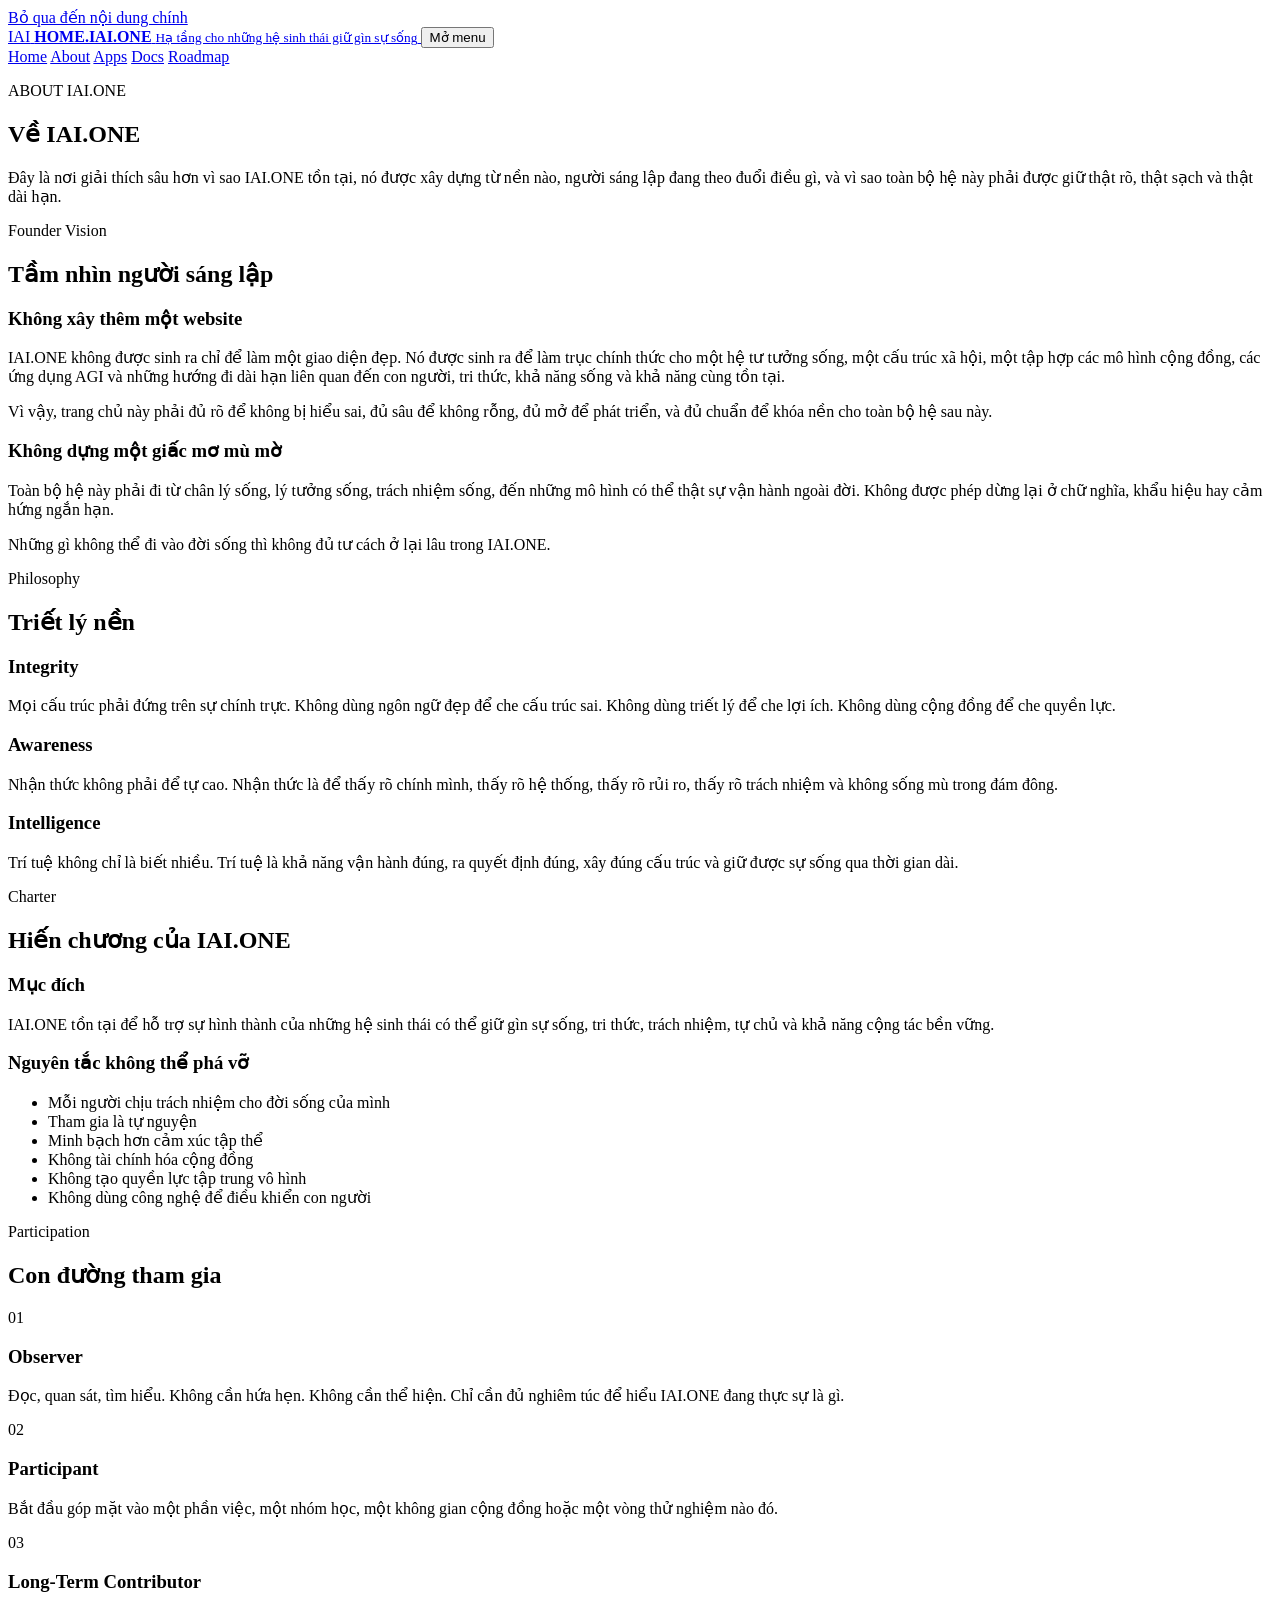
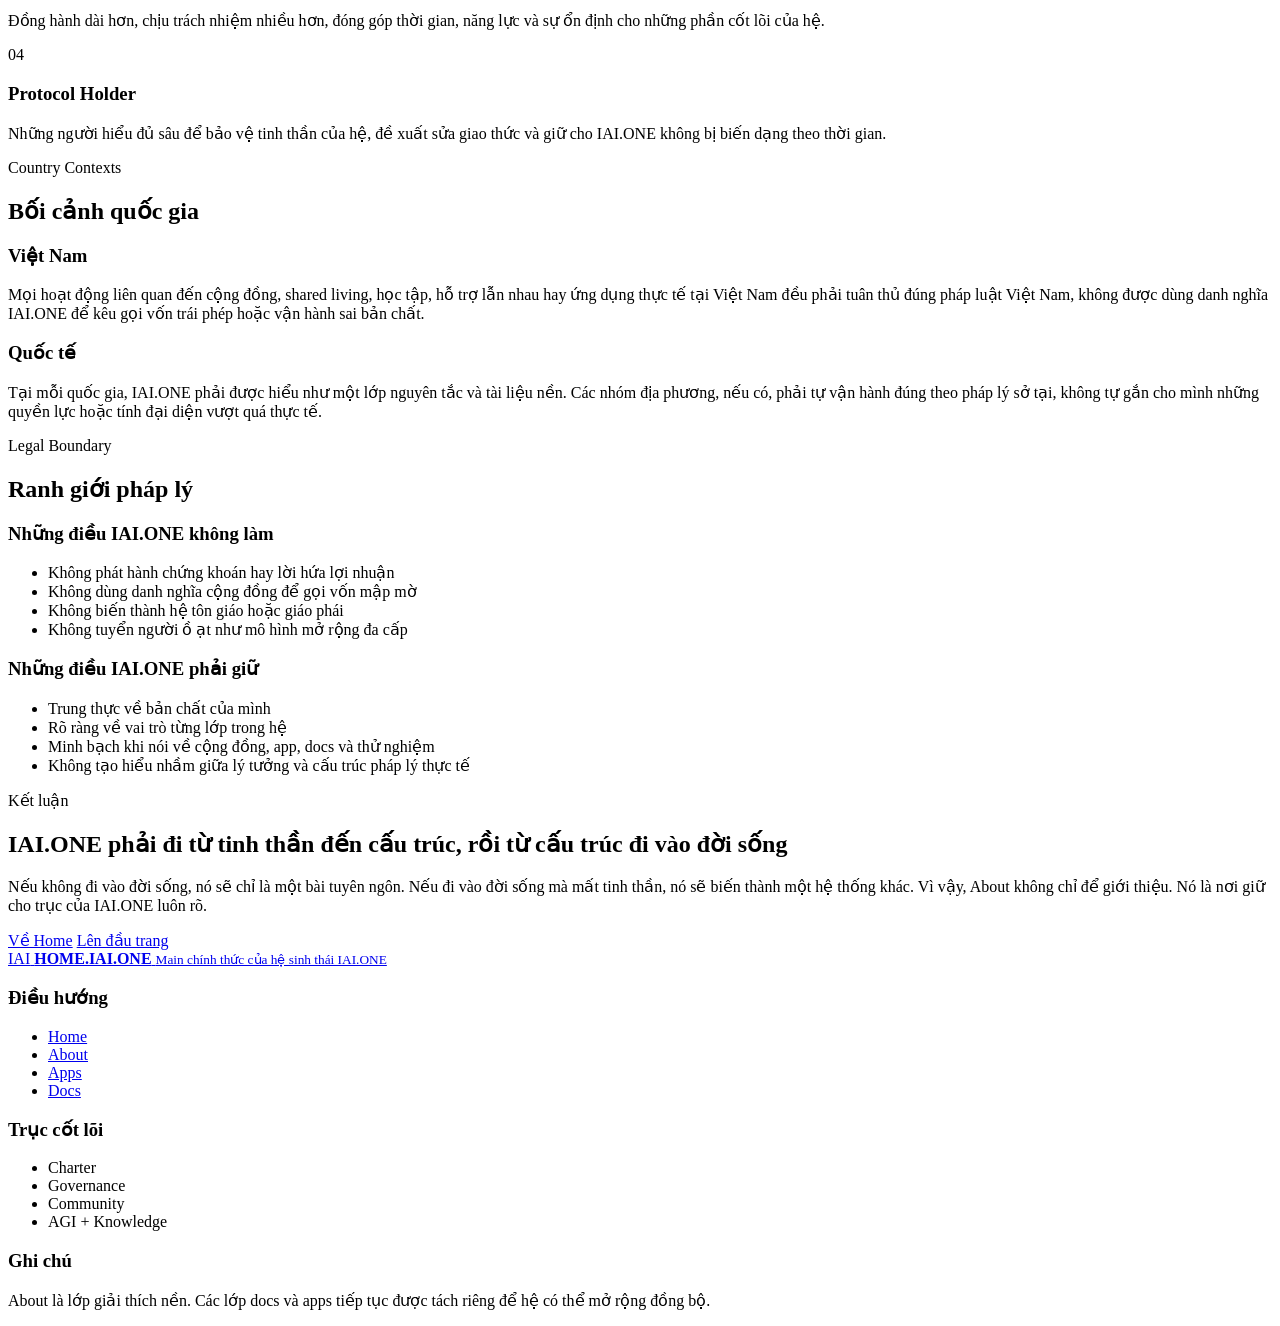
==== about.html @ 69a3db5b "Create about.html" ====
<!doctype html>
<html lang="vi">
<head>
  <meta charset="utf-8" />
  <meta name="viewport" content="width=device-width,initial-scale=1,viewport-fit=cover" />
  <meta name="theme-color" content="#0b0f14" />
  <meta name="color-scheme" content="dark light" />

  <title>About | IAI.ONE</title>
  <meta name="description" content="About IAI.ONE – tầm nhìn người sáng lập, triết lý nền, charter, governance, country contexts và con đường tham gia hệ sinh thái IAI.ONE." />
  <meta name="robots" content="index,follow,max-image-preview:large" />
  <meta name="format-detection" content="telephone=no" />

  <link rel="canonical" href="https://home.iai.one/about.html" />
  <link rel="stylesheet" href="./style.css" />
</head>
<body>
  <a class="skip-link" href="#main">Bỏ qua đến nội dung chính</a>

  <div class="site-shell">
    <header class="site-header" id="top">
      <div class="container header-inner">
        <a class="brand" href="./index.html" aria-label="Trang chủ IAI.ONE">
          <span class="brand-mark" aria-hidden="true">IAI</span>
          <span class="brand-copy">
            <strong>HOME.IAI.ONE</strong>
            <small>Hạ tầng cho những hệ sinh thái giữ gìn sự sống</small>
          </span>
        </a>

        <button
          class="nav-toggle"
          type="button"
          aria-expanded="false"
          aria-controls="site-nav"
          data-nav-toggle
        >
          <span></span>
          <span></span>
          <span></span>
          <span class="sr-only">Mở menu</span>
        </button>

        <nav class="site-nav" id="site-nav" aria-label="Điều hướng chính" data-nav>
          <a href="./index.html">Home</a>
          <a href="./about.html" class="is-active">About</a>
          <a href="./index.html#apps">Apps</a>
          <a href="./index.html#docs">Docs</a>
          <a href="./index.html#roadmap">Roadmap</a>
        </nav>
      </div>
    </header>

    <main class="site-main" id="main">
      <section class="page-hero">
        <div class="container">
          <p class="eyebrow">ABOUT IAI.ONE</p>
          <h1>Về IAI.ONE</h1>
          <p class="lead">
            Đây là nơi giải thích sâu hơn vì sao IAI.ONE tồn tại, nó được xây dựng từ nền nào,
            người sáng lập đang theo đuổi điều gì, và vì sao toàn bộ hệ này phải được giữ thật rõ,
            thật sạch và thật dài hạn.
          </p>
        </div>
      </section>

      <section class="section reveal" id="founder-vision">
        <div class="container">
          <div class="section-heading">
            <p class="eyebrow">Founder Vision</p>
            <h2>Tầm nhìn người sáng lập</h2>
          </div>

          <div class="grid grid-2">
            <article class="card">
              <h3>Không xây thêm một website</h3>
              <p>
                IAI.ONE không được sinh ra chỉ để làm một giao diện đẹp.
                Nó được sinh ra để làm trục chính thức cho một hệ tư tưởng sống,
                một cấu trúc xã hội, một tập hợp các mô hình cộng đồng, các ứng dụng AGI
                và những hướng đi dài hạn liên quan đến con người, tri thức, khả năng sống và khả năng cùng tồn tại.
              </p>
              <p>
                Vì vậy, trang chủ này phải đủ rõ để không bị hiểu sai,
                đủ sâu để không rỗng, đủ mở để phát triển, và đủ chuẩn để khóa nền cho toàn bộ hệ sau này.
              </p>
            </article>

            <article class="card">
              <h3>Không dựng một giấc mơ mù mờ</h3>
              <p>
                Toàn bộ hệ này phải đi từ chân lý sống, lý tưởng sống, trách nhiệm sống,
                đến những mô hình có thể thật sự vận hành ngoài đời.
                Không được phép dừng lại ở chữ nghĩa, khẩu hiệu hay cảm hứng ngắn hạn.
              </p>
              <p>
                Những gì không thể đi vào đời sống thì không đủ tư cách ở lại lâu trong IAI.ONE.
              </p>
            </article>
          </div>
        </div>
      </section>

      <section class="section reveal" id="philosophy">
        <div class="container">
          <div class="section-heading">
            <p class="eyebrow">Philosophy</p>
            <h2>Triết lý nền</h2>
          </div>

          <div class="grid grid-3">
            <article class="card">
              <h3>Integrity</h3>
              <p>
                Mọi cấu trúc phải đứng trên sự chính trực. Không dùng ngôn ngữ đẹp để che cấu trúc sai.
                Không dùng triết lý để che lợi ích. Không dùng cộng đồng để che quyền lực.
              </p>
            </article>
            <article class="card">
              <h3>Awareness</h3>
              <p>
                Nhận thức không phải để tự cao. Nhận thức là để thấy rõ chính mình, thấy rõ hệ thống,
                thấy rõ rủi ro, thấy rõ trách nhiệm và không sống mù trong đám đông.
              </p>
            </article>
            <article class="card">
              <h3>Intelligence</h3>
              <p>
                Trí tuệ không chỉ là biết nhiều. Trí tuệ là khả năng vận hành đúng,
                ra quyết định đúng, xây đúng cấu trúc và giữ được sự sống qua thời gian dài.
              </p>
            </article>
          </div>
        </div>
      </section>

      <section class="section reveal" id="charter">
        <div class="container">
          <div class="section-heading">
            <p class="eyebrow">Charter</p>
            <h2>Hiến chương của IAI.ONE</h2>
          </div>

          <div class="grid grid-2">
            <article class="card">
              <h3>Mục đích</h3>
              <p>
                IAI.ONE tồn tại để hỗ trợ sự hình thành của những hệ sinh thái có thể giữ gìn sự sống,
                tri thức, trách nhiệm, tự chủ và khả năng cộng tác bền vững.
              </p>
            </article>

            <article class="card">
              <h3>Nguyên tắc không thể phá vỡ</h3>
              <ul class="check-list">
                <li>Mỗi người chịu trách nhiệm cho đời sống của mình</li>
                <li>Tham gia là tự nguyện</li>
                <li>Minh bạch hơn cảm xúc tập thể</li>
                <li>Không tài chính hóa cộng đồng</li>
                <li>Không tạo quyền lực tập trung vô hình</li>
                <li>Không dùng công nghệ để điều khiển con người</li>
              </ul>
            </article>
          </div>
        </div>
      </section>

      <section class="section reveal" id="participation">
        <div class="container">
          <div class="section-heading">
            <p class="eyebrow">Participation</p>
            <h2>Con đường tham gia</h2>
          </div>

          <div class="timeline compact-timeline">
            <article class="timeline-item card">
              <span class="timeline-year">01</span>
              <h3>Observer</h3>
              <p>
                Đọc, quan sát, tìm hiểu. Không cần hứa hẹn. Không cần thể hiện.
                Chỉ cần đủ nghiêm túc để hiểu IAI.ONE đang thực sự là gì.
              </p>
            </article>

            <article class="timeline-item card">
              <span class="timeline-year">02</span>
              <h3>Participant</h3>
              <p>
                Bắt đầu góp mặt vào một phần việc, một nhóm học, một không gian cộng đồng
                hoặc một vòng thử nghiệm nào đó.
              </p>
            </article>

            <article class="timeline-item card">
              <span class="timeline-year">03</span>
              <h3>Long-Term Contributor</h3>
              <p>
                Đồng hành dài hơn, chịu trách nhiệm nhiều hơn, đóng góp thời gian,
                năng lực và sự ổn định cho những phần cốt lõi của hệ.
              </p>
            </article>

            <article class="timeline-item card">
              <span class="timeline-year">04</span>
              <h3>Protocol Holder</h3>
              <p>
                Những người hiểu đủ sâu để bảo vệ tinh thần của hệ,
                đề xuất sửa giao thức và giữ cho IAI.ONE không bị biến dạng theo thời gian.
              </p>
            </article>
          </div>
        </div>
      </section>

      <section class="section reveal" id="country-contexts">
        <div class="container">
          <div class="section-heading">
            <p class="eyebrow">Country Contexts</p>
            <h2>Bối cảnh quốc gia</h2>
          </div>

          <div class="grid grid-2">
            <article class="card">
              <h3>Việt Nam</h3>
              <p>
                Mọi hoạt động liên quan đến cộng đồng, shared living, học tập, hỗ trợ lẫn nhau
                hay ứng dụng thực tế tại Việt Nam đều phải tuân thủ đúng pháp luật Việt Nam,
                không được dùng danh nghĩa IAI.ONE để kêu gọi vốn trái phép hoặc vận hành sai bản chất.
              </p>
            </article>

            <article class="card">
              <h3>Quốc tế</h3>
              <p>
                Tại mỗi quốc gia, IAI.ONE phải được hiểu như một lớp nguyên tắc và tài liệu nền.
                Các nhóm địa phương, nếu có, phải tự vận hành đúng theo pháp lý sở tại,
                không tự gắn cho mình những quyền lực hoặc tính đại diện vượt quá thực tế.
              </p>
            </article>
          </div>
        </div>
      </section>

      <section class="section reveal" id="legal-boundary">
        <div class="container">
          <div class="section-heading">
            <p class="eyebrow">Legal Boundary</p>
            <h2>Ranh giới pháp lý</h2>
          </div>

          <div class="grid grid-2">
            <article class="card">
              <h3>Những điều IAI.ONE không làm</h3>
              <ul class="check-list">
                <li>Không phát hành chứng khoán hay lời hứa lợi nhuận</li>
                <li>Không dùng danh nghĩa cộng đồng để gọi vốn mập mờ</li>
                <li>Không biến thành hệ tôn giáo hoặc giáo phái</li>
                <li>Không tuyển người ồ ạt như mô hình mở rộng đa cấp</li>
              </ul>
            </article>

            <article class="card">
              <h3>Những điều IAI.ONE phải giữ</h3>
              <ul class="check-list">
                <li>Trung thực về bản chất của mình</li>
                <li>Rõ ràng về vai trò từng lớp trong hệ</li>
                <li>Minh bạch khi nói về cộng đồng, app, docs và thử nghiệm</li>
                <li>Không tạo hiểu nhầm giữa lý tưởng và cấu trúc pháp lý thực tế</li>
              </ul>
            </article>
          </div>
        </div>
      </section>

      <section class="section section-final reveal">
        <div class="container">
          <div class="final-card card">
            <p class="eyebrow">Kết luận</p>
            <h2>IAI.ONE phải đi từ tinh thần đến cấu trúc, rồi từ cấu trúc đi vào đời sống</h2>
            <p>
              Nếu không đi vào đời sống, nó sẽ chỉ là một bài tuyên ngôn.
              Nếu đi vào đời sống mà mất tinh thần, nó sẽ biến thành một hệ thống khác.
              Vì vậy, About không chỉ để giới thiệu. Nó là nơi giữ cho trục của IAI.ONE luôn rõ.
            </p>
            <div class="hero-actions">
              <a class="btn btn-primary" href="./index.html">Về Home</a>
              <a class="btn btn-secondary" href="#top">Lên đầu trang</a>
            </div>
          </div>
        </div>
      </section>
    </main>

    <footer class="site-footer">
      <div class="container footer-grid">
        <div>
          <a class="brand footer-brand" href="./index.html">
            <span class="brand-mark" aria-hidden="true">IAI</span>
            <span class="brand-copy">
              <strong>HOME.IAI.ONE</strong>
              <small>Main chính thức của hệ sinh thái IAI.ONE</small>
            </span>
          </a>
        </div>

        <div>
          <h3>Điều hướng</h3>
          <ul>
            <li><a href="./index.html">Home</a></li>
            <li><a href="./about.html">About</a></li>
            <li><a href="./index.html#apps">Apps</a></li>
            <li><a href="./index.html#docs">Docs</a></li>
          </ul>
        </div>

        <div>
          <h3>Trục cốt lõi</h3>
          <ul>
            <li>Charter</li>
            <li>Governance</li>
            <li>Community</li>
            <li>AGI + Knowledge</li>
          </ul>
        </div>

        <div>
          <h3>Ghi chú</h3>
          <p class="footer-note">
            About là lớp giải thích nền. Các lớp docs và apps tiếp tục được tách riêng để hệ có thể mở rộng đồng bộ.
          </p>
        </div>
      </div>
    </footer>
  </div>

  <script src="./app.js" defer></script>
</body>
</html>
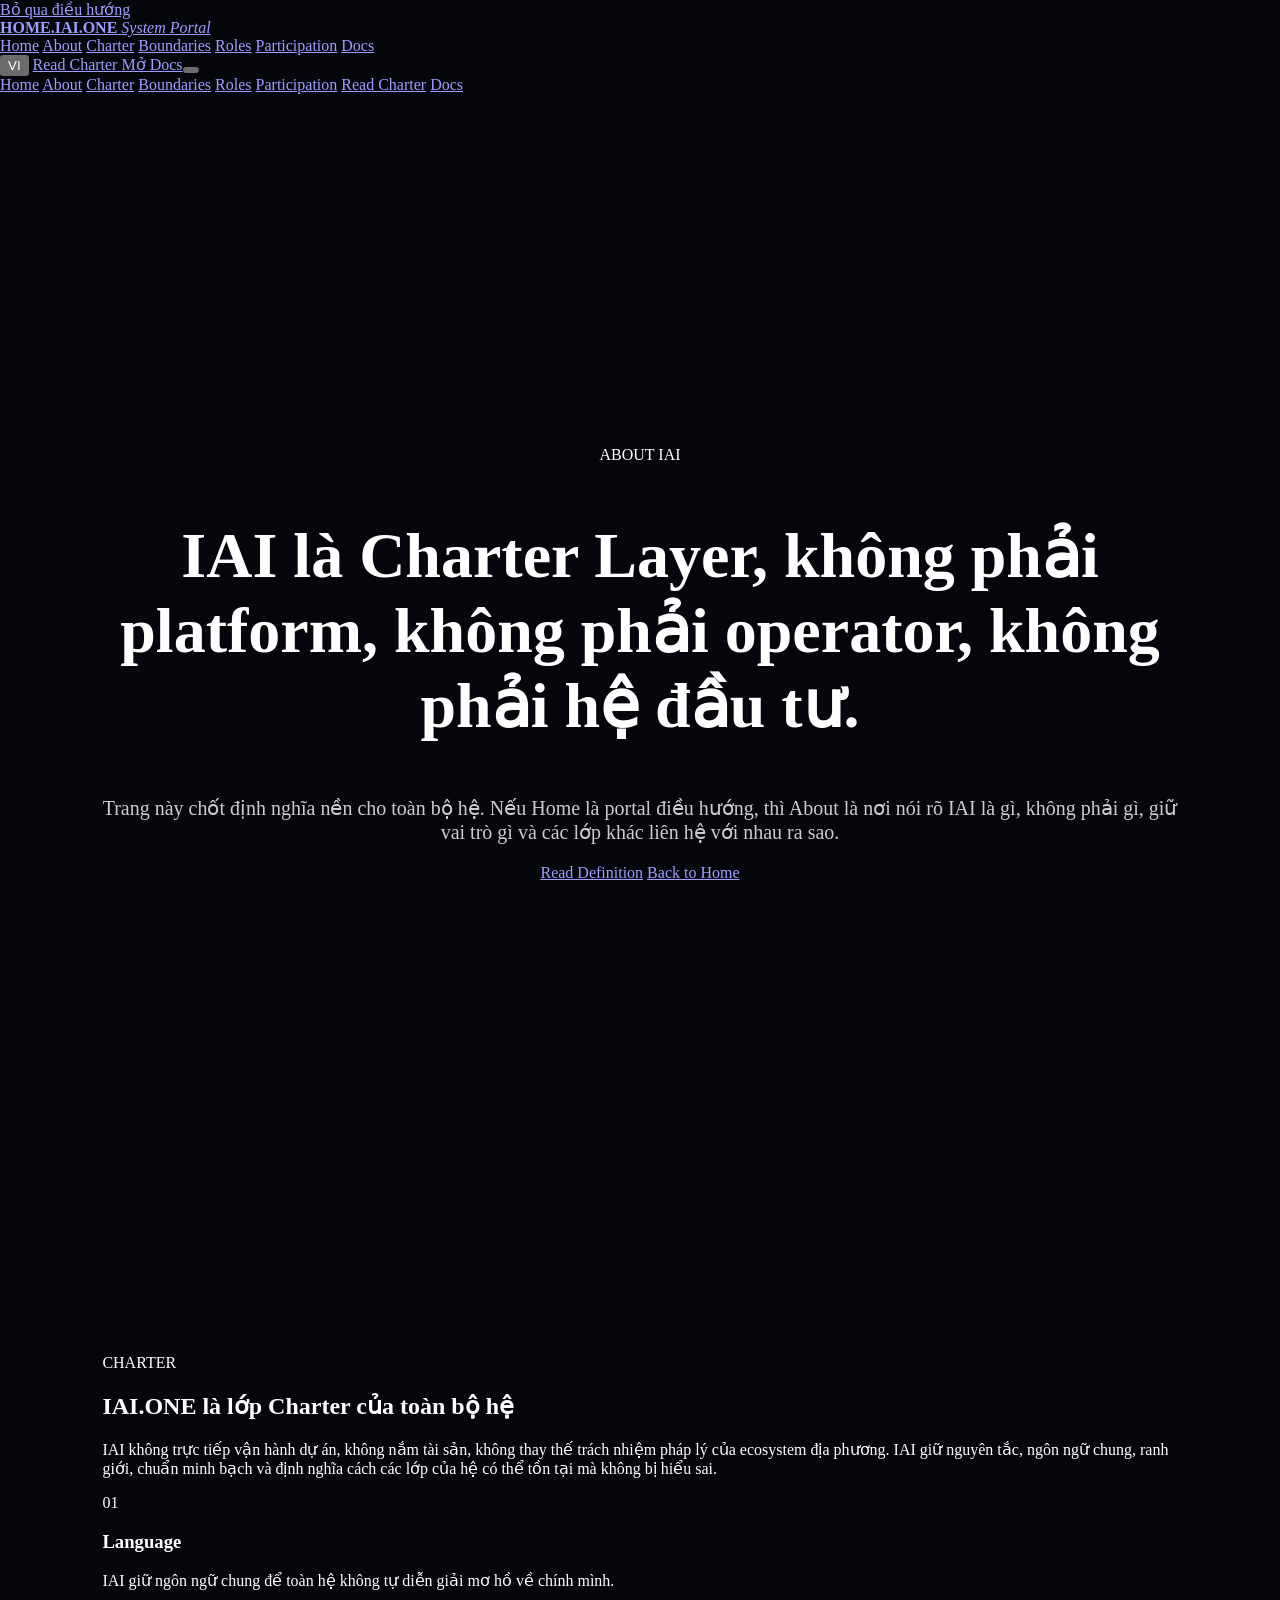
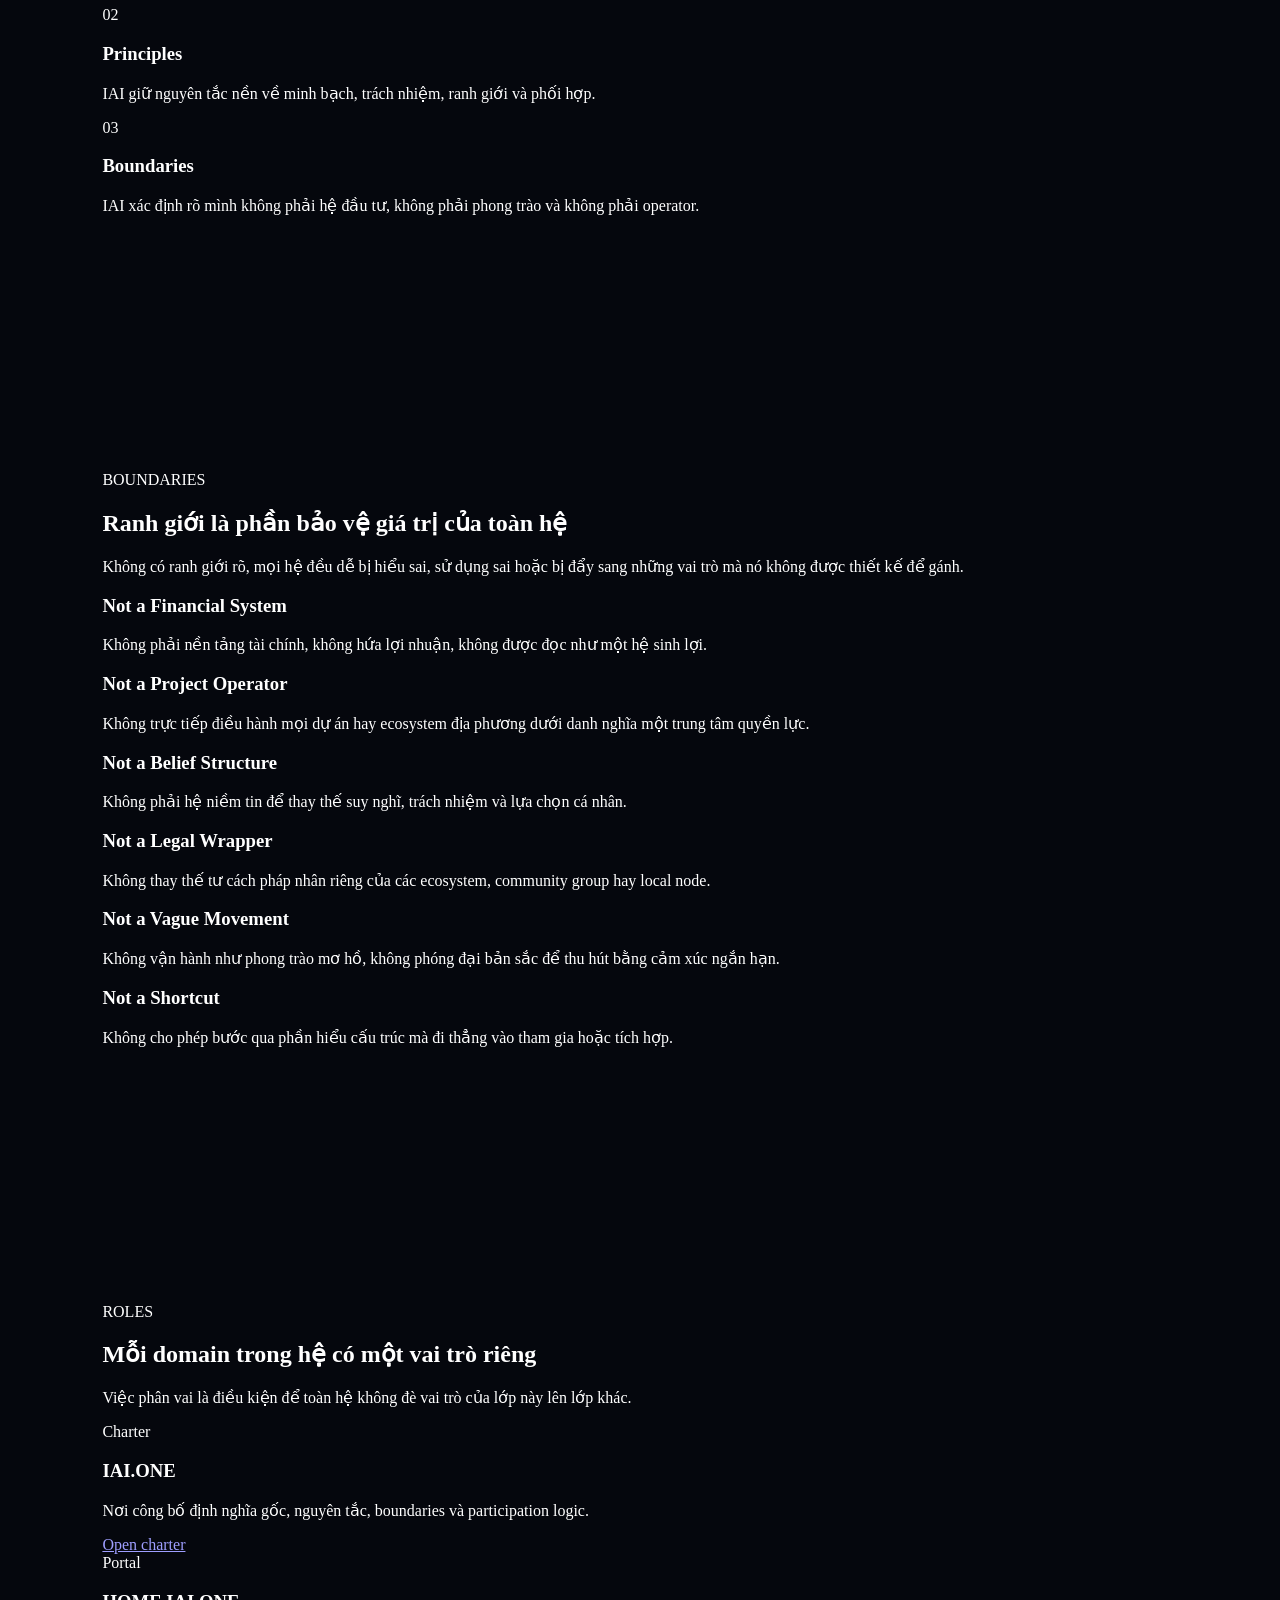
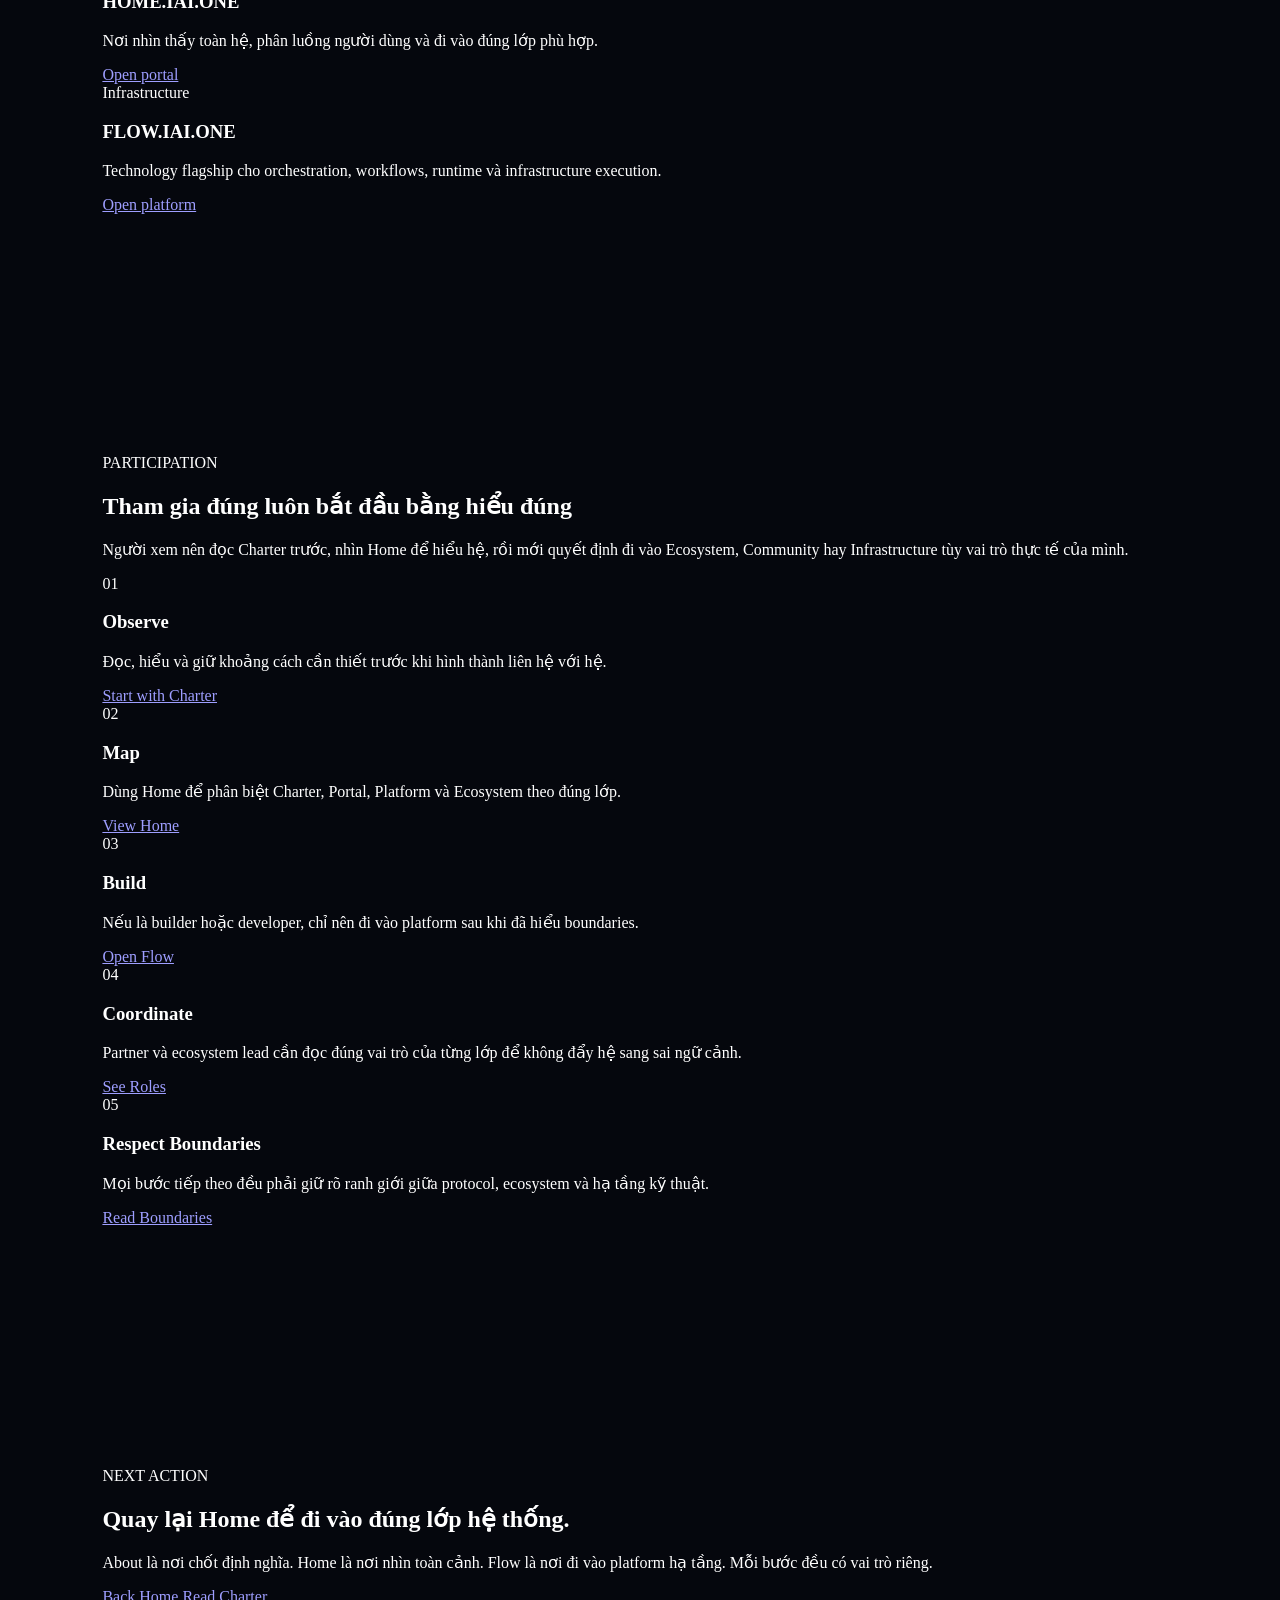
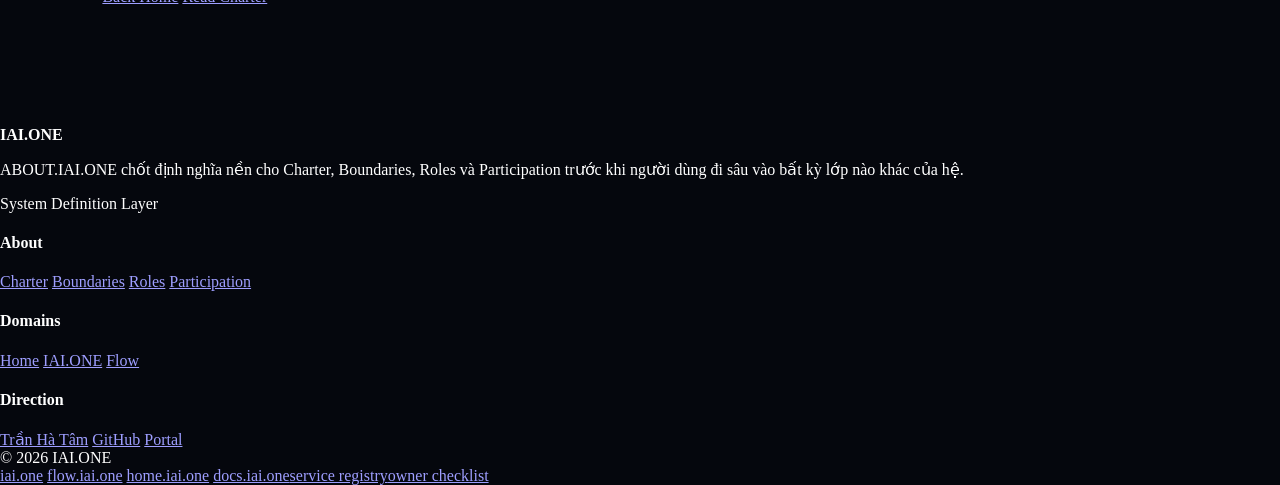
==== commit c08da56d: "ui(lang-switch): replace bare VI/EN with full bilingual labels Apply IAI Master Spec 2 (bilingual st" ====
--- a/about.html
+++ b/about.html
@@ -3,336 +3,363 @@
 <head>
   <meta charset="utf-8" />
   <meta name="viewport" content="width=device-width,initial-scale=1,viewport-fit=cover" />
-  <meta name="theme-color" content="#0b0f14" />
-  <meta name="color-scheme" content="dark light" />
-
-  <title>About | IAI.ONE</title>
-  <meta name="description" content="About IAI.ONE – tầm nhìn người sáng lập, triết lý nền, charter, governance, country contexts và con đường tham gia hệ sinh thái IAI.ONE." />
-  <meta name="robots" content="index,follow,max-image-preview:large" />
+  <meta name="theme-color" content="#060816" />
+  <meta name="color-scheme" content="dark" />
   <meta name="format-detection" content="telephone=no" />
 
+  <title>ABOUT.IAI.ONE — Charter, Boundaries and System Definition</title>
+  <meta
+    name="description"
+    content="About IAI.ONE: định nghĩa Charter, Boundaries, Participation, Ecosystem và vai trò của HOME trong toàn bộ hệ thống."
+  />
+  <meta name="robots" content="index,follow,max-image-preview:large,max-snippet:-1,max-video-preview:-1" />
   <link rel="canonical" href="https://home.iai.one/about.html" />
+
+  <meta property="og:type" content="website" />
+  <meta property="og:site_name" content="IAI.ONE" />
+  <meta property="og:title" content="ABOUT.IAI.ONE — Charter, Boundaries and System Definition" />
+  <meta
+    property="og:description"
+    content="Trang định nghĩa bản chất của IAI: Charter, Boundaries, Participation, Ecosystem và vai trò của HOME."
+  />
+  <meta property="og:url" content="https://home.iai.one/about.html" />
+  <meta property="og:image" content="https://home.iai.one/assets/og-home.jpg" />
+  <meta property="og:locale" content="vi_VN" />
+
+  <meta name="twitter:card" content="summary_large_image" />
+  <meta name="twitter:title" content="ABOUT.IAI.ONE — Charter, Boundaries and System Definition" />
+  <meta
+    name="twitter:description"
+    content="Trang định nghĩa bản chất của IAI: Charter, Boundaries, Participation, Ecosystem và vai trò của HOME."
+  />
+  <meta name="twitter:image" content="https://home.iai.one/assets/og-home.jpg" />
+
   <link rel="stylesheet" href="./style.css" />
+  <script defer src="./app.js"></script>
 </head>
-<body>
-  <a class="skip-link" href="#main">Bỏ qua đến nội dung chính</a>
-
-  <div class="site-shell">
-    <header class="site-header" id="top">
-      <div class="container header-inner">
-        <a class="brand" href="./index.html" aria-label="Trang chủ IAI.ONE">
-          <span class="brand-mark" aria-hidden="true">IAI</span>
-          <span class="brand-copy">
-            <strong>HOME.IAI.ONE</strong>
-            <small>Hạ tầng cho những hệ sinh thái giữ gìn sự sống</small>
-          </span>
+<body data-page="about">
+  <a class="skip-link" href="#main">Bỏ qua điều hướng</a>
+
+  <div class="site-bg" aria-hidden="true">
+    <div class="bg-grid"></div>
+    <div class="bg-orb orb-a"></div>
+    <div class="bg-orb orb-b"></div>
+    <div class="bg-orb orb-c"></div>
+  </div>
+
+  <header class="site-header" data-header>
+    <div class="container header-inner">
+      <a class="brand" href="./index.html" aria-label="HOME.IAI.ONE">
+        <span class="brand-mark"></span>
+        <span class="brand-copy">
+          <strong>HOME.IAI.ONE</strong>
+          <em>System Portal</em>
+        </span>
+      </a>
+
+      <nav class="desktop-nav" aria-label="Điều hướng chính">
+        <a href="./index.html">Home</a>
+        <a href="#about-hero">About</a>
+        <a href="#charter">Charter</a>
+        <a href="#boundaries">Boundaries</a>
+        <a href="#roles">Roles</a>
+        <a href="#participation">Participation</a>
+      </nav>
+
+      <div class="header-actions">
+        <button class="lang-toggle" type="button" data-lang-toggle aria-label="Chuyển sang tiếng Anh / Switch to English">
+          <span data-lang-label>🇻🇳 Tiếng Việt</span>
+        </button>
+
+        <a class="button button-ghost desktop-only" href="https://iai.one/" target="_blank" rel="noopener">
+          Read Charter
         </a>
 
         <button
-          class="nav-toggle"
+          class="menu-toggle"
           type="button"
+          data-menu-toggle
           aria-expanded="false"
-          aria-controls="site-nav"
-          data-nav-toggle
+          aria-controls="mobileMenu"
+          aria-label="Mở menu"
         >
           <span></span>
           <span></span>
-          <span></span>
-          <span class="sr-only">Mở menu</span>
         </button>
-
-        <nav class="site-nav" id="site-nav" aria-label="Điều hướng chính" data-nav>
+      </div>
+    </div>
+
+    <div class="mobile-menu" id="mobileMenu" data-mobile-menu>
+      <nav class="mobile-nav" aria-label="Điều hướng di động">
+        <a href="./index.html">Home</a>
+        <a href="#about-hero">About</a>
+        <a href="#charter">Charter</a>
+        <a href="#boundaries">Boundaries</a>
+        <a href="#roles">Roles</a>
+        <a href="#participation">Participation</a>
+        <a href="https://iai.one/" target="_blank" rel="noopener">Read Charter</a>
+      </nav>
+    </div>
+  </header>
+
+  <main id="main">
+    <section class="hero hero-compact section" id="about-hero">
+      <div class="container narrow">
+        <div class="hero-copy centered reveal">
+          <div class="eyebrow">ABOUT IAI</div>
+          <h1>IAI là Charter Layer, không phải platform, không phải operator, không phải hệ đầu tư.</h1>
+          <p class="hero-lead">
+            Trang này chốt định nghĩa nền cho toàn bộ hệ. Nếu Home là portal điều hướng, thì About là nơi nói rõ IAI là gì, không phải gì, giữ vai trò gì và các lớp khác liên hệ với nhau ra sao.
+          </p>
+
+          <div class="hero-actions">
+            <a class="button button-primary" href="#charter">Read Definition</a>
+            <a class="button button-secondary" href="./index.html">Back to Home</a>
+          </div>
+        </div>
+      </div>
+    </section>
+
+    <section class="section" id="charter">
+      <div class="container">
+        <div class="section-head reveal">
+          <div class="eyebrow">CHARTER</div>
+          <h2>IAI.ONE là lớp Charter của toàn bộ hệ</h2>
+          <p>
+            IAI không trực tiếp vận hành dự án, không nắm tài sản, không thay thế trách nhiệm pháp lý của ecosystem địa phương. IAI giữ nguyên tắc, ngôn ngữ chung, ranh giới, chuẩn minh bạch và định nghĩa cách các lớp của hệ có thể tồn tại mà không bị hiểu sai.
+          </p>
+        </div>
+
+        <div class="architecture-grid">
+          <article class="feature-card reveal">
+            <span class="feature-index">01</span>
+            <h3>Language</h3>
+            <p>IAI giữ ngôn ngữ chung để toàn hệ không tự diễn giải mơ hồ về chính mình.</p>
+          </article>
+
+          <article class="feature-card reveal">
+            <span class="feature-index">02</span>
+            <h3>Principles</h3>
+            <p>IAI giữ nguyên tắc nền về minh bạch, trách nhiệm, ranh giới và phối hợp.</p>
+          </article>
+
+          <article class="feature-card reveal">
+            <span class="feature-index">03</span>
+            <h3>Boundaries</h3>
+            <p>IAI xác định rõ mình không phải hệ đầu tư, không phải phong trào và không phải operator.</p>
+          </article>
+        </div>
+      </div>
+    </section>
+
+    <section class="section" id="boundaries">
+      <div class="container">
+        <div class="section-head reveal">
+          <div class="eyebrow">BOUNDARIES</div>
+          <h2>Ranh giới là phần bảo vệ giá trị của toàn hệ</h2>
+          <p>
+            Không có ranh giới rõ, mọi hệ đều dễ bị hiểu sai, sử dụng sai hoặc bị đẩy sang những vai trò mà nó không được thiết kế để gánh.
+          </p>
+        </div>
+
+        <div class="mission-grid">
+          <article class="mission-card reveal">
+            <h3>Not a Financial System</h3>
+            <p>Không phải nền tảng tài chính, không hứa lợi nhuận, không được đọc như một hệ sinh lợi.</p>
+          </article>
+
+          <article class="mission-card reveal">
+            <h3>Not a Project Operator</h3>
+            <p>Không trực tiếp điều hành mọi dự án hay ecosystem địa phương dưới danh nghĩa một trung tâm quyền lực.</p>
+          </article>
+
+          <article class="mission-card reveal">
+            <h3>Not a Belief Structure</h3>
+            <p>Không phải hệ niềm tin để thay thế suy nghĩ, trách nhiệm và lựa chọn cá nhân.</p>
+          </article>
+
+          <article class="mission-card reveal">
+            <h3>Not a Legal Wrapper</h3>
+            <p>Không thay thế tư cách pháp nhân riêng của các ecosystem, community group hay local node.</p>
+          </article>
+
+          <article class="mission-card reveal">
+            <h3>Not a Vague Movement</h3>
+            <p>Không vận hành như phong trào mơ hồ, không phóng đại bản sắc để thu hút bằng cảm xúc ngắn hạn.</p>
+          </article>
+
+          <article class="mission-card reveal">
+            <h3>Not a Shortcut</h3>
+            <p>Không cho phép bước qua phần hiểu cấu trúc mà đi thẳng vào tham gia hoặc tích hợp.</p>
+          </article>
+        </div>
+      </div>
+    </section>
+
+    <section class="section" id="roles">
+      <div class="container">
+        <div class="section-head reveal">
+          <div class="eyebrow">ROLES</div>
+          <h2>Mỗi domain trong hệ có một vai trò riêng</h2>
+          <p>
+            Việc phân vai là điều kiện để toàn hệ không đè vai trò của lớp này lên lớp khác.
+          </p>
+        </div>
+
+        <div class="platform-grid">
+          <article class="platform-card reveal">
+            <div class="platform-top">
+              <span class="platform-badge">Charter</span>
+              <h3>IAI.ONE</h3>
+            </div>
+            <p>Nơi công bố định nghĩa gốc, nguyên tắc, boundaries và participation logic.</p>
+            <a href="https://iai.one/" target="_blank" rel="noopener">Open charter</a>
+          </article>
+
+          <article class="platform-card reveal">
+            <div class="platform-top">
+              <span class="platform-badge">Portal</span>
+              <h3>HOME.IAI.ONE</h3>
+            </div>
+            <p>Nơi nhìn thấy toàn hệ, phân luồng người dùng và đi vào đúng lớp phù hợp.</p>
+            <a href="./index.html">Open portal</a>
+          </article>
+
+          <article class="platform-card featured reveal">
+            <div class="platform-top">
+              <span class="platform-badge">Infrastructure</span>
+              <h3>FLOW.IAI.ONE</h3>
+            </div>
+            <p>Technology flagship cho orchestration, workflows, runtime và infrastructure execution.</p>
+            <a href="https://flow.iai.one/" target="_blank" rel="noopener">Open platform</a>
+          </article>
+        </div>
+      </div>
+    </section>
+
+    <section class="section" id="participation">
+      <div class="container">
+        <div class="section-head reveal">
+          <div class="eyebrow">PARTICIPATION</div>
+          <h2>Tham gia đúng luôn bắt đầu bằng hiểu đúng</h2>
+          <p>
+            Người xem nên đọc Charter trước, nhìn Home để hiểu hệ, rồi mới quyết định đi vào Ecosystem, Community hay Infrastructure tùy vai trò thực tế của mình.
+          </p>
+        </div>
+
+        <div class="control-grid">
+          <article class="control-card reveal">
+            <span class="control-badge">01</span>
+            <h3>Observe</h3>
+            <p>Đọc, hiểu và giữ khoảng cách cần thiết trước khi hình thành liên hệ với hệ.</p>
+            <a href="https://iai.one/" target="_blank" rel="noopener">Start with Charter</a>
+          </article>
+
+          <article class="control-card reveal">
+            <span class="control-badge">02</span>
+            <h3>Map</h3>
+            <p>Dùng Home để phân biệt Charter, Portal, Platform và Ecosystem theo đúng lớp.</p>
+            <a href="./index.html">View Home</a>
+          </article>
+
+          <article class="control-card reveal">
+            <span class="control-badge">03</span>
+            <h3>Build</h3>
+            <p>Nếu là builder hoặc developer, chỉ nên đi vào platform sau khi đã hiểu boundaries.</p>
+            <a href="https://flow.iai.one/" target="_blank" rel="noopener">Open Flow</a>
+          </article>
+
+          <article class="control-card reveal">
+            <span class="control-badge">04</span>
+            <h3>Coordinate</h3>
+            <p>Partner và ecosystem lead cần đọc đúng vai trò của từng lớp để không đẩy hệ sang sai ngữ cảnh.</p>
+            <a href="#roles">See Roles</a>
+          </article>
+
+          <article class="control-card reveal">
+            <span class="control-badge">05</span>
+            <h3>Respect Boundaries</h3>
+            <p>Mọi bước tiếp theo đều phải giữ rõ ranh giới giữa protocol, ecosystem và hạ tầng kỹ thuật.</p>
+            <a href="#boundaries">Read Boundaries</a>
+          </article>
+        </div>
+      </div>
+    </section>
+
+    <section class="section">
+      <div class="container">
+        <div class="cta-panel glass reveal">
+          <div class="cta-copy">
+            <div class="eyebrow">NEXT ACTION</div>
+            <h2>Quay lại Home để đi vào đúng lớp hệ thống.</h2>
+            <p>
+              About là nơi chốt định nghĩa. Home là nơi nhìn toàn cảnh. Flow là nơi đi vào platform hạ tầng. Mỗi bước đều có vai trò riêng.
+            </p>
+          </div>
+
+          <div class="cta-actions">
+            <a class="button button-primary" href="./index.html">Back Home</a>
+            <a class="button button-secondary" href="https://iai.one/" target="_blank" rel="noopener">Read Charter</a>
+          </div>
+        </div>
+      </div>
+    </section>
+  </main>
+
+  <footer class="site-footer">
+    <div class="container footer-grid">
+      <div class="footer-brand">
+        <div class="footer-logo">
+          <span class="logo-mark"></span>
+          <strong>IAI.ONE</strong>
+        </div>
+        <p>
+          ABOUT.IAI.ONE chốt định nghĩa nền cho Charter, Boundaries, Roles và Participation trước khi người dùng đi sâu vào bất kỳ lớp nào khác của hệ.
+        </p>
+        <div class="footer-meta">
+          <span>System Definition Layer</span>
+        </div>
+      </div>
+
+      <div class="footer-col">
+        <h4>About</h4>
+        <nav>
+          <a href="#charter">Charter</a>
+          <a href="#boundaries">Boundaries</a>
+          <a href="#roles">Roles</a>
+          <a href="#participation">Participation</a>
+        </nav>
+      </div>
+
+      <div class="footer-col">
+        <h4>Domains</h4>
+        <nav>
           <a href="./index.html">Home</a>
-          <a href="./about.html" class="is-active">About</a>
-          <a href="./index.html#apps">Apps</a>
-          <a href="./index.html#docs">Docs</a>
-          <a href="./index.html#roadmap">Roadmap</a>
+          <a href="https://iai.one/" target="_blank" rel="noopener">IAI.ONE</a>
+          <a href="https://flow.iai.one/" target="_blank" rel="noopener">Flow</a>
         </nav>
       </div>
-    </header>
-
-    <main class="site-main" id="main">
-      <section class="page-hero">
-        <div class="container">
-          <p class="eyebrow">ABOUT IAI.ONE</p>
-          <h1>Về IAI.ONE</h1>
-          <p class="lead">
-            Đây là nơi giải thích sâu hơn vì sao IAI.ONE tồn tại, nó được xây dựng từ nền nào,
-            người sáng lập đang theo đuổi điều gì, và vì sao toàn bộ hệ này phải được giữ thật rõ,
-            thật sạch và thật dài hạn.
-          </p>
-        </div>
-      </section>
-
-      <section class="section reveal" id="founder-vision">
-        <div class="container">
-          <div class="section-heading">
-            <p class="eyebrow">Founder Vision</p>
-            <h2>Tầm nhìn người sáng lập</h2>
-          </div>
-
-          <div class="grid grid-2">
-            <article class="card">
-              <h3>Không xây thêm một website</h3>
-              <p>
-                IAI.ONE không được sinh ra chỉ để làm một giao diện đẹp.
-                Nó được sinh ra để làm trục chính thức cho một hệ tư tưởng sống,
-                một cấu trúc xã hội, một tập hợp các mô hình cộng đồng, các ứng dụng AGI
-                và những hướng đi dài hạn liên quan đến con người, tri thức, khả năng sống và khả năng cùng tồn tại.
-              </p>
-              <p>
-                Vì vậy, trang chủ này phải đủ rõ để không bị hiểu sai,
-                đủ sâu để không rỗng, đủ mở để phát triển, và đủ chuẩn để khóa nền cho toàn bộ hệ sau này.
-              </p>
-            </article>
-
-            <article class="card">
-              <h3>Không dựng một giấc mơ mù mờ</h3>
-              <p>
-                Toàn bộ hệ này phải đi từ chân lý sống, lý tưởng sống, trách nhiệm sống,
-                đến những mô hình có thể thật sự vận hành ngoài đời.
-                Không được phép dừng lại ở chữ nghĩa, khẩu hiệu hay cảm hứng ngắn hạn.
-              </p>
-              <p>
-                Những gì không thể đi vào đời sống thì không đủ tư cách ở lại lâu trong IAI.ONE.
-              </p>
-            </article>
-          </div>
-        </div>
-      </section>
-
-      <section class="section reveal" id="philosophy">
-        <div class="container">
-          <div class="section-heading">
-            <p class="eyebrow">Philosophy</p>
-            <h2>Triết lý nền</h2>
-          </div>
-
-          <div class="grid grid-3">
-            <article class="card">
-              <h3>Integrity</h3>
-              <p>
-                Mọi cấu trúc phải đứng trên sự chính trực. Không dùng ngôn ngữ đẹp để che cấu trúc sai.
-                Không dùng triết lý để che lợi ích. Không dùng cộng đồng để che quyền lực.
-              </p>
-            </article>
-            <article class="card">
-              <h3>Awareness</h3>
-              <p>
-                Nhận thức không phải để tự cao. Nhận thức là để thấy rõ chính mình, thấy rõ hệ thống,
-                thấy rõ rủi ro, thấy rõ trách nhiệm và không sống mù trong đám đông.
-              </p>
-            </article>
-            <article class="card">
-              <h3>Intelligence</h3>
-              <p>
-                Trí tuệ không chỉ là biết nhiều. Trí tuệ là khả năng vận hành đúng,
-                ra quyết định đúng, xây đúng cấu trúc và giữ được sự sống qua thời gian dài.
-              </p>
-            </article>
-          </div>
-        </div>
-      </section>
-
-      <section class="section reveal" id="charter">
-        <div class="container">
-          <div class="section-heading">
-            <p class="eyebrow">Charter</p>
-            <h2>Hiến chương của IAI.ONE</h2>
-          </div>
-
-          <div class="grid grid-2">
-            <article class="card">
-              <h3>Mục đích</h3>
-              <p>
-                IAI.ONE tồn tại để hỗ trợ sự hình thành của những hệ sinh thái có thể giữ gìn sự sống,
-                tri thức, trách nhiệm, tự chủ và khả năng cộng tác bền vững.
-              </p>
-            </article>
-
-            <article class="card">
-              <h3>Nguyên tắc không thể phá vỡ</h3>
-              <ul class="check-list">
-                <li>Mỗi người chịu trách nhiệm cho đời sống của mình</li>
-                <li>Tham gia là tự nguyện</li>
-                <li>Minh bạch hơn cảm xúc tập thể</li>
-                <li>Không tài chính hóa cộng đồng</li>
-                <li>Không tạo quyền lực tập trung vô hình</li>
-                <li>Không dùng công nghệ để điều khiển con người</li>
-              </ul>
-            </article>
-          </div>
-        </div>
-      </section>
-
-      <section class="section reveal" id="participation">
-        <div class="container">
-          <div class="section-heading">
-            <p class="eyebrow">Participation</p>
-            <h2>Con đường tham gia</h2>
-          </div>
-
-          <div class="timeline compact-timeline">
-            <article class="timeline-item card">
-              <span class="timeline-year">01</span>
-              <h3>Observer</h3>
-              <p>
-                Đọc, quan sát, tìm hiểu. Không cần hứa hẹn. Không cần thể hiện.
-                Chỉ cần đủ nghiêm túc để hiểu IAI.ONE đang thực sự là gì.
-              </p>
-            </article>
-
-            <article class="timeline-item card">
-              <span class="timeline-year">02</span>
-              <h3>Participant</h3>
-              <p>
-                Bắt đầu góp mặt vào một phần việc, một nhóm học, một không gian cộng đồng
-                hoặc một vòng thử nghiệm nào đó.
-              </p>
-            </article>
-
-            <article class="timeline-item card">
-              <span class="timeline-year">03</span>
-              <h3>Long-Term Contributor</h3>
-              <p>
-                Đồng hành dài hơn, chịu trách nhiệm nhiều hơn, đóng góp thời gian,
-                năng lực và sự ổn định cho những phần cốt lõi của hệ.
-              </p>
-            </article>
-
-            <article class="timeline-item card">
-              <span class="timeline-year">04</span>
-              <h3>Protocol Holder</h3>
-              <p>
-                Những người hiểu đủ sâu để bảo vệ tinh thần của hệ,
-                đề xuất sửa giao thức và giữ cho IAI.ONE không bị biến dạng theo thời gian.
-              </p>
-            </article>
-          </div>
-        </div>
-      </section>
-
-      <section class="section reveal" id="country-contexts">
-        <div class="container">
-          <div class="section-heading">
-            <p class="eyebrow">Country Contexts</p>
-            <h2>Bối cảnh quốc gia</h2>
-          </div>
-
-          <div class="grid grid-2">
-            <article class="card">
-              <h3>Việt Nam</h3>
-              <p>
-                Mọi hoạt động liên quan đến cộng đồng, shared living, học tập, hỗ trợ lẫn nhau
-                hay ứng dụng thực tế tại Việt Nam đều phải tuân thủ đúng pháp luật Việt Nam,
-                không được dùng danh nghĩa IAI.ONE để kêu gọi vốn trái phép hoặc vận hành sai bản chất.
-              </p>
-            </article>
-
-            <article class="card">
-              <h3>Quốc tế</h3>
-              <p>
-                Tại mỗi quốc gia, IAI.ONE phải được hiểu như một lớp nguyên tắc và tài liệu nền.
-                Các nhóm địa phương, nếu có, phải tự vận hành đúng theo pháp lý sở tại,
-                không tự gắn cho mình những quyền lực hoặc tính đại diện vượt quá thực tế.
-              </p>
-            </article>
-          </div>
-        </div>
-      </section>
-
-      <section class="section reveal" id="legal-boundary">
-        <div class="container">
-          <div class="section-heading">
-            <p class="eyebrow">Legal Boundary</p>
-            <h2>Ranh giới pháp lý</h2>
-          </div>
-
-          <div class="grid grid-2">
-            <article class="card">
-              <h3>Những điều IAI.ONE không làm</h3>
-              <ul class="check-list">
-                <li>Không phát hành chứng khoán hay lời hứa lợi nhuận</li>
-                <li>Không dùng danh nghĩa cộng đồng để gọi vốn mập mờ</li>
-                <li>Không biến thành hệ tôn giáo hoặc giáo phái</li>
-                <li>Không tuyển người ồ ạt như mô hình mở rộng đa cấp</li>
-              </ul>
-            </article>
-
-            <article class="card">
-              <h3>Những điều IAI.ONE phải giữ</h3>
-              <ul class="check-list">
-                <li>Trung thực về bản chất của mình</li>
-                <li>Rõ ràng về vai trò từng lớp trong hệ</li>
-                <li>Minh bạch khi nói về cộng đồng, app, docs và thử nghiệm</li>
-                <li>Không tạo hiểu nhầm giữa lý tưởng và cấu trúc pháp lý thực tế</li>
-              </ul>
-            </article>
-          </div>
-        </div>
-      </section>
-
-      <section class="section section-final reveal">
-        <div class="container">
-          <div class="final-card card">
-            <p class="eyebrow">Kết luận</p>
-            <h2>IAI.ONE phải đi từ tinh thần đến cấu trúc, rồi từ cấu trúc đi vào đời sống</h2>
-            <p>
-              Nếu không đi vào đời sống, nó sẽ chỉ là một bài tuyên ngôn.
-              Nếu đi vào đời sống mà mất tinh thần, nó sẽ biến thành một hệ thống khác.
-              Vì vậy, About không chỉ để giới thiệu. Nó là nơi giữ cho trục của IAI.ONE luôn rõ.
-            </p>
-            <div class="hero-actions">
-              <a class="btn btn-primary" href="./index.html">Về Home</a>
-              <a class="btn btn-secondary" href="#top">Lên đầu trang</a>
-            </div>
-          </div>
-        </div>
-      </section>
-    </main>
-
-    <footer class="site-footer">
-      <div class="container footer-grid">
-        <div>
-          <a class="brand footer-brand" href="./index.html">
-            <span class="brand-mark" aria-hidden="true">IAI</span>
-            <span class="brand-copy">
-              <strong>HOME.IAI.ONE</strong>
-              <small>Main chính thức của hệ sinh thái IAI.ONE</small>
-            </span>
-          </a>
-        </div>
-
-        <div>
-          <h3>Điều hướng</h3>
-          <ul>
-            <li><a href="./index.html">Home</a></li>
-            <li><a href="./about.html">About</a></li>
-            <li><a href="./index.html#apps">Apps</a></li>
-            <li><a href="./index.html#docs">Docs</a></li>
-          </ul>
-        </div>
-
-        <div>
-          <h3>Trục cốt lõi</h3>
-          <ul>
-            <li>Charter</li>
-            <li>Governance</li>
-            <li>Community</li>
-            <li>AGI + Knowledge</li>
-          </ul>
-        </div>
-
-        <div>
-          <h3>Ghi chú</h3>
-          <p class="footer-note">
-            About là lớp giải thích nền. Các lớp docs và apps tiếp tục được tách riêng để hệ có thể mở rộng đồng bộ.
-          </p>
-        </div>
-      </div>
-    </footer>
-  </div>
-
-  <script src="./app.js" defer></script>
+
+      <div class="footer-col">
+        <h4>Direction</h4>
+        <nav>
+          <a href="https://tranhatam.com/" target="_blank" rel="noopener">Trần Hà Tâm</a>
+          <a href="https://github.com/tranhatam-collab/Home.iai.one" target="_blank" rel="noopener">GitHub</a>
+          <a href="https://home.iai.one/" target="_blank" rel="noopener">Portal</a>
+        </nav>
+      </div>
+    </div>
+
+    <div class="footer-bottom">
+      <div class="container footer-bottom-inner">
+        <span class="copyright">© <span id="year"></span> IAI.ONE</span>
+        <div class="footer-links">
+          <a href="https://iai.one/" target="_blank" rel="noopener">iai.one</a>
+          <a href="https://flow.iai.one/" target="_blank" rel="noopener">flow.iai.one</a>
+          <a href="https://home.iai.one/" target="_blank" rel="noopener">home.iai.one</a>
+        </div>
+      </div>
+    </div>
+  </footer>
 </body>
 </html>
--- a/style.css
+++ b/style.css
@@ -0,0 +1,119 @@
+/*
+=====================================================
+IAI HOME STYLE
+=====================================================
+*/
+
+body{
+
+margin:0;
+font-family:-apple-system,BlinkMacSystemFont,Segoe UI,Roboto;
+
+background:#05070d;
+color:#fff;
+
+}
+
+/* layout */
+
+.section{
+
+padding:120px 8%;
+position:relative;
+
+}
+
+/* hero */
+
+.hero{
+
+height:100vh;
+
+display:flex;
+align-items:center;
+justify-content:center;
+flex-direction:column;
+
+text-align:center;
+
+}
+
+.hero h1{
+
+font-size:64px;
+font-weight:600;
+
+}
+
+.hero p{
+
+font-size:20px;
+opacity:.8;
+
+}
+
+/* ecosystem map */
+
+#ecosystemMap{
+
+height:800px;
+width:100%;
+
+}
+
+/* knowledge universe */
+
+#knowledgeUniverse{
+
+height:900px;
+width:100%;
+
+}
+
+/* launchpad */
+
+.launchpad{
+
+display:grid;
+
+grid-template-columns:repeat(auto-fill,140px);
+
+gap:40px;
+
+justify-content:center;
+
+}
+
+.app-icon{
+
+width:120px;
+height:120px;
+
+border-radius:24px;
+
+background:#111;
+
+display:flex;
+align-items:center;
+justify-content:center;
+
+cursor:pointer;
+
+transition:.25s;
+
+}
+
+.app-icon:hover{
+
+transform:scale(1.1);
+
+}
+
+#knowledgeUniverse{
+
+width:100%;
+height:900px;
+
+background:#030409;
+
+}
